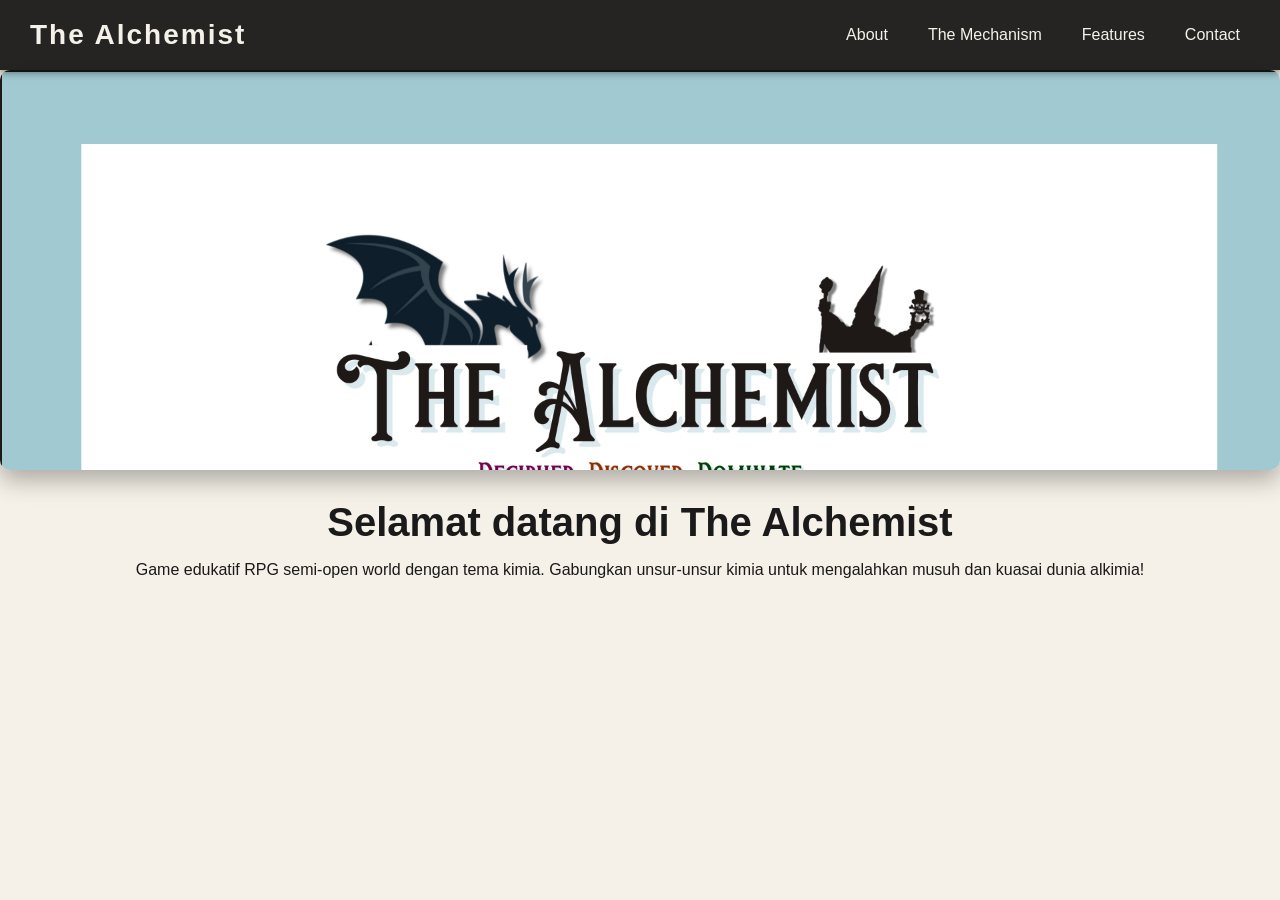
==== index.html @ ddcc8ead "Update index.html" ====
<!DOCTYPE html>
<html lang="id">
<head>
  <meta charset="UTF-8" />
  <meta name="viewport" content="width=device-width, initial-scale=1.0" />
  <title>The Alchemist - Game Edukasi Kimia</title>
  <link rel="icon" href="/logo.jpg">
  <link rel="stylesheet" href="styles.css" />
</head>
<body>
  <nav class="navbar">
    <div class="logo">The Alchemist</div>
    <ul class="nav-links">
      <li><a href="about.html">About</a></li>
      <li><a href="core-mechanics.html">The Mechanism</a></li>
      <li><a href="features.html">Features</a></li>
      <li><a href="contact.html">Contact</a></li>
    </ul>
  </nav>

  <!-- Tambahkan gambar di header -->
  <header>
    <div class="hero-image">
      <img src="/The Alchemist.jpg" alt="The Alchemist Cover" class="landscape-image">
    </div>
    <h1>Selamat datang di The Alchemist</h1>
    <p style="text-align: center;">Game edukatif RPG semi-open world dengan tema kimia. Gabungkan unsur-unsur kimia untuk mengalahkan musuh dan kuasai dunia alkimia!</p>
  </header>
</body>
</html>
---- styles.css ----
/* styles.css */

/* Tema: Krem & Hitam */
body {
    margin: 0;
    padding-top: 70px; /* Offset untuk navbar */
    font-family: 'Segoe UI', Tahoma, Geneva, Verdana, sans-serif;
    background: #f5f1e8; /* krem lembut */
    color: #1a1a1a; /* hitam pekat */
    overflow-x: hidden;
  }
  
  /* Navbar: Hitam solid dengan transparansi ringan */
  .navbar {
    position: fixed;
    top: 0;
    left: 0;
    right: 0;
    height: 70px;
    display: flex;
    justify-content: space-between;
    align-items: center;
    padding: 0 30px;
    background: rgba(0, 0, 0, 0.85); /* hitam gelap */
    backdrop-filter: blur(6px);
    box-shadow: 0 2px 8px rgba(0, 0, 0, 0.5);
    z-index: 1000;
  }
  
  .navbar .logo {
    font-size: 28px;
    font-weight: bold;
    color: #f5f1e8; /* krem */
    letter-spacing: 2px;
  }
  
  .navbar .nav-links {
    list-style: none;
    display: flex;
    gap: 20px;
    margin: 0;
    padding: 0;
  }
  
  .navbar .nav-links a {
    position: relative;
    text-decoration: none;
    color: #f5f1e8;
    font-size: 16px;
    padding: 10px;
    transition: color 0.3s ease;
  }
  
  .navbar .nav-links a:hover,
  .navbar .nav-links a.active {
    color: #e0c9a6; /* krem tua */
  }
  
  .navbar .nav-links a::after {
    content: '';
    position: absolute;
    left: 0;
    bottom: 5px;
    width: 0;
    height: 2px;
    background: #e0c9a6;
    transition: width 0.3s ease;
  }
  
  .navbar .nav-links a:hover::after,
  .navbar .nav-links a.active::after {
    width: 100%;
  }
  
  /* Section: latar krem & border hitam */
  .section {
    padding: 40px 20px;
    margin: 30px auto;
    max-width: 1000px;
    background-color: #fff df; /* krem lebih terang */
    border-radius: 10px;
    border: 2px solid #1a1a1a; /* hitam */
    box-shadow: 0 8px 20px rgba(0, 0, 0, 0.2);
    transition: transform 0.3s ease, border-color 0.3s ease;
    animation: fadeInUp 0.8s ease-out;
  }
  
  .section:hover {
    transform: translateY(-5px);
    border-color: #e0c9a6;
  }
  
  h1, h2 {
    color: #1a1a1a; /* hitam */
    text-align: center;
  }
  
  h1 {
    font-size: 2.5rem;
    margin-bottom: 10px;
  }
  
  h2 {
    font-size: 2rem;
    margin-bottom: 20px;
  }
  
  /* Feature list styling: cream cards & black accent */
  .feature-list {
    list-style: none;
    margin: 0;
    padding: 0;
  }
  
  .feature-list li {
    background: #fcf8f3; /* krem lembut */
    margin: 15px 0;
    padding: 20px;
    border-radius: 8px;
    border-left: 6px solid #1a1a1a;
    transition: box-shadow 0.3s ease, border-left-color 0.3s ease;
  }
  
  .feature-list li:hover {
    box-shadow: 0 6px 16px rgba(0, 0, 0, 0.25);
    border-left-color: #e0c9a6;
  }
  
  .feature-list h3 {
    color: #1a1a1a;
    font-size: 1.3rem;
    margin-bottom: 8px;
  }
  
  .feature-list p {
    color: #333;
    font-size: 1rem;
    line-height: 1.6;
  }
  
  /* Link styling */
  a {
    color: #1a1a1a;
    text-decoration: none;
    transition: color 0.3s ease;
  }
  
  a:hover {
    color: #e0c9a6;
    text-decoration: underline;
  }
  
  /* Hero image styling */
  .hero-image {
    width: 100%;
    max-height: 400px;
    overflow: hidden;
    border-radius: 10px;
    margin-bottom: 30px;
    box-shadow: 0 10px 25px rgba(0, 0, 0, 0.3);
  }
  
  .landscape-image {
    width: 100%;
    height: auto;
    object-fit: cover;
    display: block;
    border: 2px solid #1a1a1a;
    transition: transform 0.5s ease;
  }
  
  .landscape-image:hover {
    transform: scale(1.02);
  }
  
  @media (max-width: 768px) {
    .hero-image {
      max-height: 250px;
    }
  }
  
  @keyframes fadeInUp {
    from { opacity: 0; transform: translateY(20px); }
    to { opacity: 1; transform: translateY(0); }
  }

/* Core Mechanism Specific Styles */
.mechanism-header {
    text-align: center;
    margin-bottom: 30px;
  }
  
  .divider {
    width: 100px;
    height: 3px;
    background: #d62c81;
    margin: 15px auto;
  }
  
  .subtitle {
    color: #f23a9c;
    font-style: italic;
    margin-top: 10px;
  }
  
  .mechanism-content {
    display: flex;
    gap: 40px;
  }
  
  .mechanism-text {
    flex: 2;
  }
  
  .mechanism-visual {
    flex: 1;
    align-self: center;
  }
  
  .justified-text {
    text-align: justify;
    text-justify: inter-word;
    line-height: 1.8;
    margin-bottom: 20px;
  }
  
  .feature-highlight {
    display: flex;
    align-items: center;
    background: #FFD700;
    padding: 15px;
    border-radius: 8px;
    margin: 20px 0;
    border-left: 4px solid #E53935;
  }
  
  .feature-icon {
    font-size: 2rem;
    margin-right: 15px;
  }
  
  .combat-demo {
    display: flex;
    justify-content: space-between;
    margin: 30px 0;
  }
  
  .combat-step {
    text-align: center;
    width: 30%;
    padding: 15px;
    background: #B0BEC5;
    border-radius: 8px;
    border: 1px solid #01052c;
  }
  
  .step-number {
    display: inline-block;
    width: 30px;
    height: 30px;
    background: #1E88E5;
    color: white;
    border-radius: 50%;
    line-height: 30px;
    margin-bottom: 10px;
    font-weight: bold;
  }
  
  .element-grid {
    display: grid;
    grid-template-columns: repeat(2, 1fr);
    gap: 15px;
    margin-bottom: 15px;
  }
  
  .element-box {
    padding: 15px;
    border-radius: 8px;
    text-align: center;
    font-weight: bold;
    color: white;
  }
  
  .visual-caption {
    text-align: center;
    font-style: italic;
    color: #ccc;
  }
  
  /* Responsive */
  @media (max-width: 768px) {
    .mechanism-content {
      flex-direction: column;
    }
    
    .combat-demo {
      flex-direction: column;
    }
    
    .combat-step {
      width: 100%;
      margin-bottom: 15px;
    }
  }
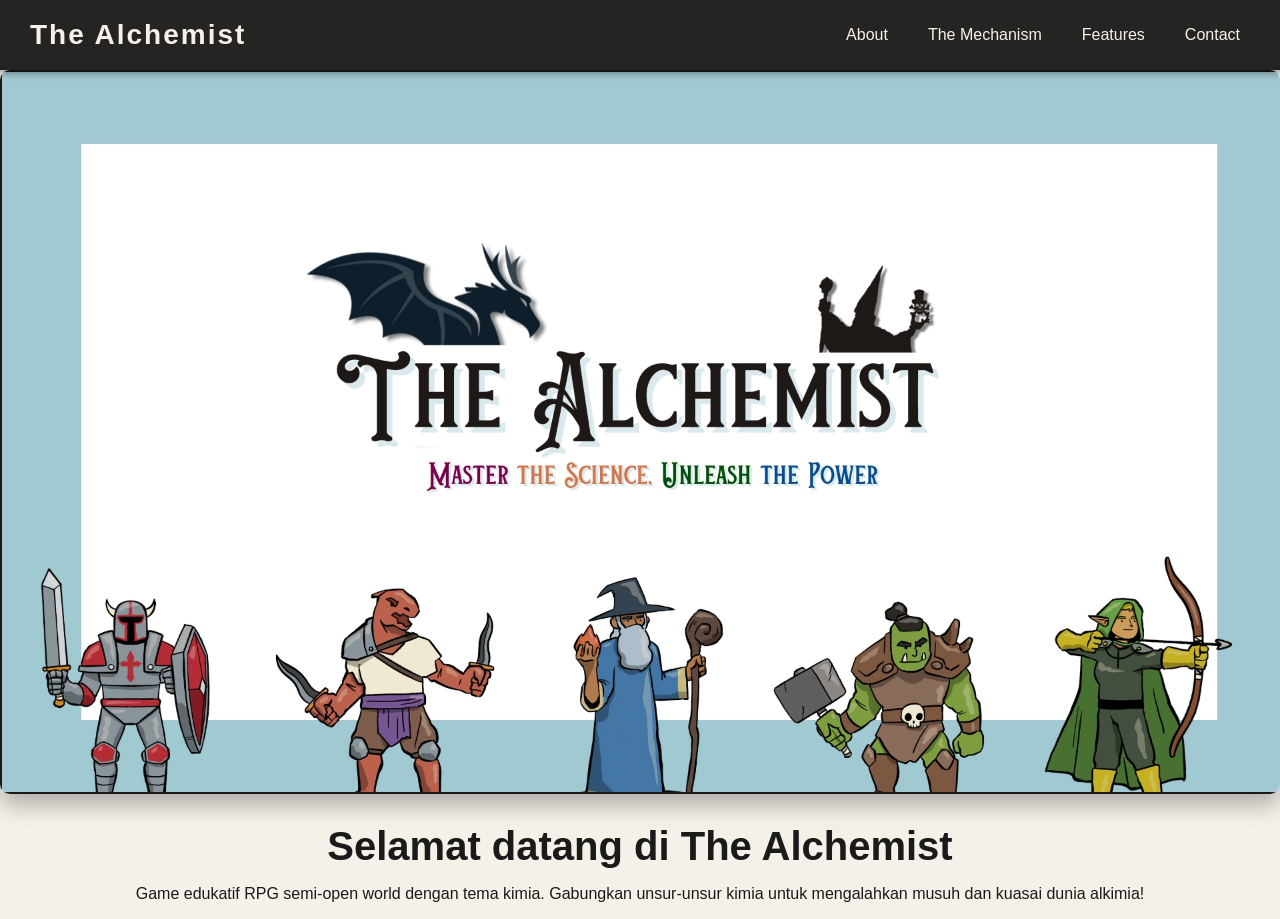
==== commit f11c68cf: "Beres" ====
--- a/index.html
+++ b/index.html
@@ -21,9 +21,9 @@
   <!-- Tambahkan gambar di header -->
   <header>
     <div class="hero-image">
-      <img src="/The Alchemist.jpg" alt="The Alchemist Cover" class="landscape-image">
+      <img src="/Final.jpg" alt="The Alchemist Cover" class="landscape-image">
     </div>
-    <h1>Selamat datang di The Alchemist</h1>
+    <h1 style="text-align: center;">Selamat datang di The Alchemist</h1>
     <p style="text-align: center;">Game edukatif RPG semi-open world dengan tema kimia. Gabungkan unsur-unsur kimia untuk mengalahkan musuh dan kuasai dunia alkimia!</p>
   </header>
 </body>
--- a/styles.css
+++ b/styles.css
@@ -153,7 +153,7 @@
   /* Hero image styling */
   .hero-image {
     width: 100%;
-    max-height: 400px;
+    max-height: 100%;
     overflow: hidden;
     border-radius: 10px;
     margin-bottom: 30px;
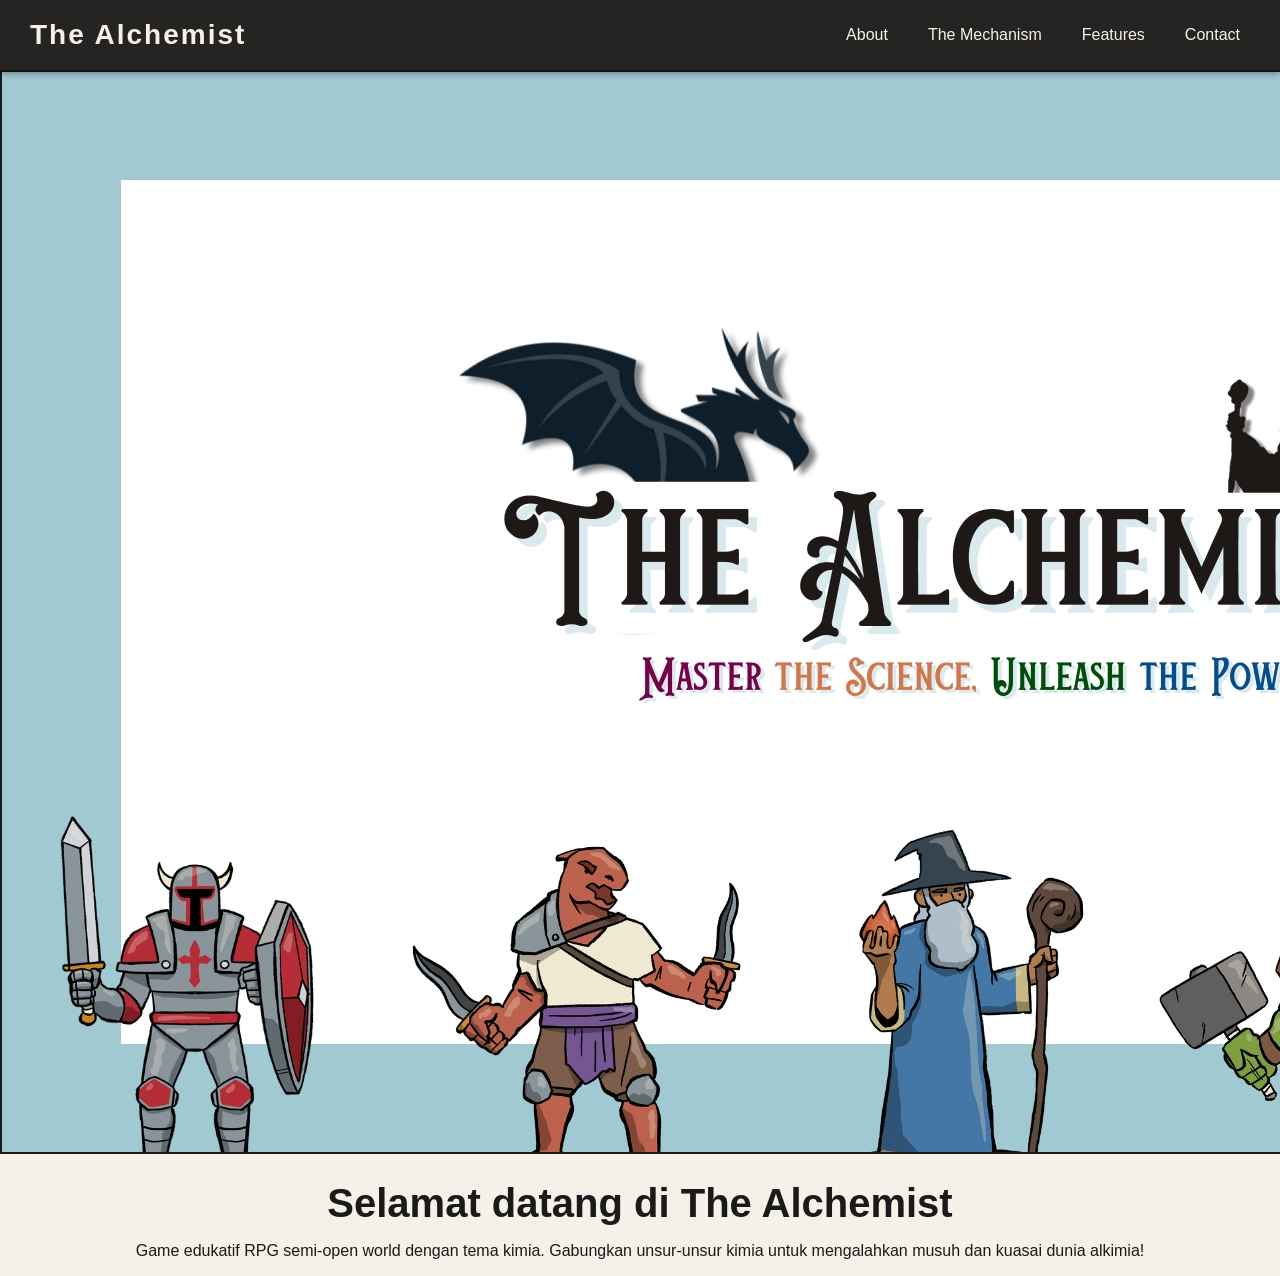
==== commit 09302b8b: "Update index.html" ====
--- a/index.html
+++ b/index.html
@@ -21,7 +21,7 @@
   <!-- Tambahkan gambar di header -->
   <header>
     <div class="hero-image">
-      <img src="/Final.jpg" alt="The Alchemist Cover" class="landscape-image">
+      <img style="display: block; margin: auto;" src="/Final.jpg" alt="The Alchemist Cover" class="landscape-image">
     </div>
     <h1 style="text-align: center;">Selamat datang di The Alchemist</h1>
     <p style="text-align: center;">Game edukatif RPG semi-open world dengan tema kimia. Gabungkan unsur-unsur kimia untuk mengalahkan musuh dan kuasai dunia alkimia!</p>
--- a/styles.css
+++ b/styles.css
@@ -151,38 +151,46 @@
   }
   
   /* Hero image styling */
+.hero-container {
+  width: 100%;
+  max-width: 1000px; /* Lebar maksimal */
+  margin: 0 auto 30px; /* Pusatkan dan beri margin bawah */
+  overflow: hidden;
+  border-radius: 10px;
+  box-shadow: 0 10px 25px rgba(0, 0, 0, 0.3);
+  animation: fadeInUp 0.8s ease-out;
+}
+
+.hero-image {
+  width: 100%;
+  height: auto;
+  display: block;
+  object-fit: cover;
+  aspect-ratio: 16/9; /* Pertahankan rasio 16:9 */
+  border: 2px solid #1a1a1a;
+  transition: transform 0.5s ease;
+}
+
+.hero-image:hover {
+  transform: scale(1.02);
+}
+
+/* Responsive adjustments */
+@media (max-width: 768px) {
+  .hero-container {
+    max-width: 95%; /* Lebih responsif di mobile */
+    border-radius: 5px;
+  }
+  
   .hero-image {
-    width: 100%;
-    max-height: 100%;
-    overflow: hidden;
-    border-radius: 10px;
-    margin-bottom: 30px;
-    box-shadow: 0 10px 25px rgba(0, 0, 0, 0.3);
-  }
-  
-  .landscape-image {
-    width: 100%;
-    height: auto;
-    object-fit: cover;
-    display: block;
-    border: 2px solid #1a1a1a;
-    transition: transform 0.5s ease;
-  }
-  
-  .landscape-image:hover {
-    transform: scale(1.02);
-  }
-  
-  @media (max-width: 768px) {
-    .hero-image {
-      max-height: 250px;
-    }
-  }
-  
-  @keyframes fadeInUp {
-    from { opacity: 0; transform: translateY(20px); }
-    to { opacity: 1; transform: translateY(0); }
-  }
+    aspect-ratio: 4/3; /* Rasio berbeda untuk mobile */
+  }
+}
+
+@keyframes fadeInUp {
+  from { opacity: 0; transform: translateY(20px); }
+  to { opacity: 1; transform: translateY(0); }
+}
 
 /* Core Mechanism Specific Styles */
 .mechanism-header {
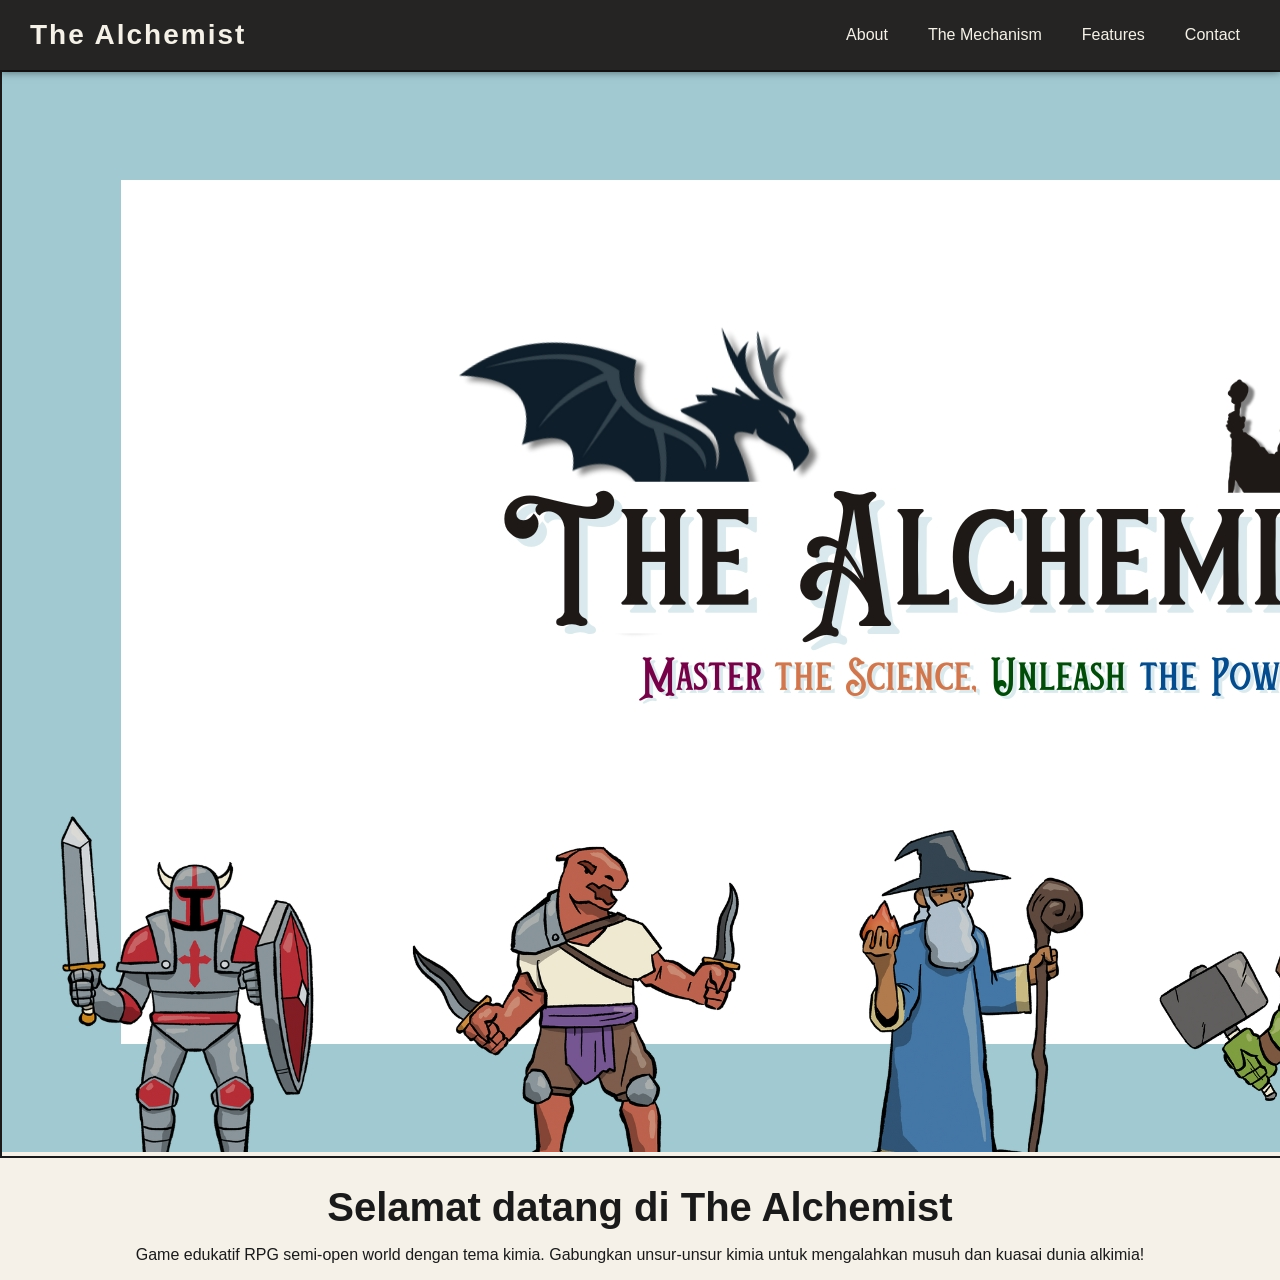
==== commit d184d125: "beres" ====
--- a/index.html
+++ b/index.html
@@ -21,7 +21,7 @@
   <!-- Tambahkan gambar di header -->
   <header>
     <div class="hero-image">
-      <img style="display: block; margin: auto;" src="/Final.jpg" alt="The Alchemist Cover" class="landscape-image">
+      <img src="/Final.jpg" alt="The Alchemist Cover" class="landscape-image">
     </div>
     <h1 style="text-align: center;">Selamat datang di The Alchemist</h1>
     <p style="text-align: center;">Game edukatif RPG semi-open world dengan tema kimia. Gabungkan unsur-unsur kimia untuk mengalahkan musuh dan kuasai dunia alkimia!</p>
--- a/styles.css
+++ b/styles.css
@@ -153,7 +153,7 @@
   /* Hero image styling */
 .hero-container {
   width: 100%;
-  max-width: 1000px; /* Lebar maksimal */
+  max-width: 100%; /* Lebar maksimal */
   margin: 0 auto 30px; /* Pusatkan dan beri margin bawah */
   overflow: hidden;
   border-radius: 10px;
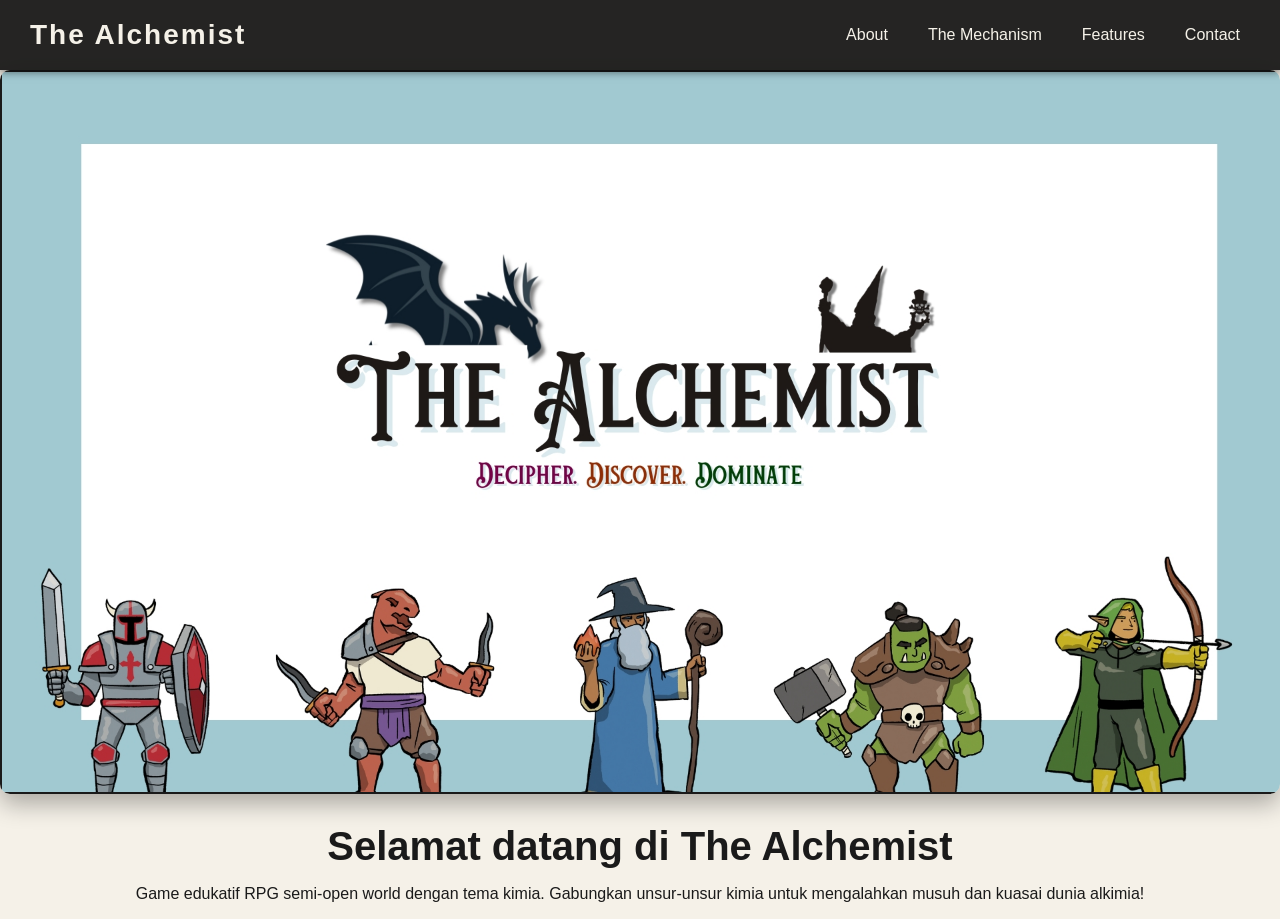
==== commit 41d75e84: "beres" ====
--- a/index.html
+++ b/index.html
@@ -21,7 +21,7 @@
   <!-- Tambahkan gambar di header -->
   <header>
     <div class="hero-image">
-      <img src="/Final.jpg" alt="The Alchemist Cover" class="landscape-image">
+      <img src="/The Alchemist.jpg" alt="The Alchemist Cover" class="landscape-image">
     </div>
     <h1 style="text-align: center;">Selamat datang di The Alchemist</h1>
     <p style="text-align: center;">Game edukatif RPG semi-open world dengan tema kimia. Gabungkan unsur-unsur kimia untuk mengalahkan musuh dan kuasai dunia alkimia!</p>
--- a/styles.css
+++ b/styles.css
@@ -151,46 +151,38 @@
   }
   
   /* Hero image styling */
-.hero-container {
-  width: 100%;
-  max-width: 100%; /* Lebar maksimal */
-  margin: 0 auto 30px; /* Pusatkan dan beri margin bawah */
-  overflow: hidden;
-  border-radius: 10px;
-  box-shadow: 0 10px 25px rgba(0, 0, 0, 0.3);
-  animation: fadeInUp 0.8s ease-out;
-}
-
-.hero-image {
-  width: 100%;
-  height: auto;
-  display: block;
-  object-fit: cover;
-  aspect-ratio: 16/9; /* Pertahankan rasio 16:9 */
-  border: 2px solid #1a1a1a;
-  transition: transform 0.5s ease;
-}
-
-.hero-image:hover {
-  transform: scale(1.02);
-}
-
-/* Responsive adjustments */
-@media (max-width: 768px) {
-  .hero-container {
-    max-width: 95%; /* Lebih responsif di mobile */
-    border-radius: 5px;
-  }
-  
   .hero-image {
-    aspect-ratio: 4/3; /* Rasio berbeda untuk mobile */
-  }
-}
-
-@keyframes fadeInUp {
-  from { opacity: 0; transform: translateY(20px); }
-  to { opacity: 1; transform: translateY(0); }
-}
+    width: 100%;
+    max-height: 100%;
+    overflow: hidden;
+    border-radius: 10px;
+    margin-bottom: 30px;
+    box-shadow: 0 10px 25px rgba(0, 0, 0, 0.3);
+  }
+  
+  .landscape-image {
+    width: 100%;
+    height: auto;
+    object-fit: cover;
+    display: block;
+    border: 2px solid #1a1a1a;
+    transition: transform 0.5s ease;
+  }
+  
+  .landscape-image:hover {
+    transform: scale(1.02);
+  }
+  
+  @media (max-width: 768px) {
+    .hero-image {
+      max-height: 250px;
+    }
+  }
+  
+  @keyframes fadeInUp {
+    from { opacity: 0; transform: translateY(20px); }
+    to { opacity: 1; transform: translateY(0); }
+  }
 
 /* Core Mechanism Specific Styles */
 .mechanism-header {
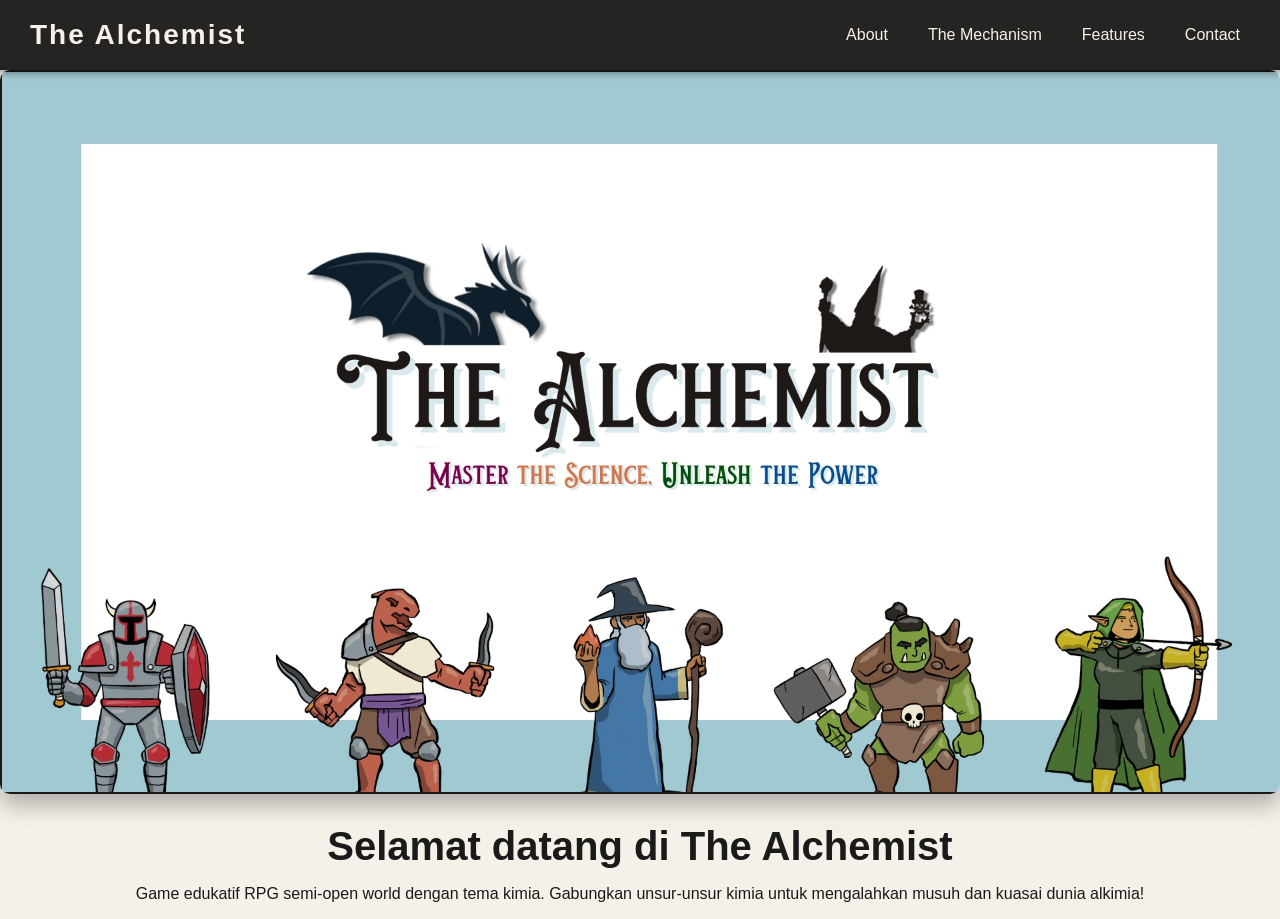
==== commit 566cf1a2: "Update index.html" ====
--- a/index.html
+++ b/index.html
@@ -21,7 +21,7 @@
   <!-- Tambahkan gambar di header -->
   <header>
     <div class="hero-image">
-      <img src="/The Alchemist.jpg" alt="The Alchemist Cover" class="landscape-image">
+      <img src="/Final.jpg" alt="The Alchemist Cover" class="landscape-image">
     </div>
     <h1 style="text-align: center;">Selamat datang di The Alchemist</h1>
     <p style="text-align: center;">Game edukatif RPG semi-open world dengan tema kimia. Gabungkan unsur-unsur kimia untuk mengalahkan musuh dan kuasai dunia alkimia!</p>
--- a/styles.css
+++ b/styles.css
@@ -153,7 +153,7 @@
   /* Hero image styling */
   .hero-image {
     width: 100%;
-    max-height: 100%;
+    max-height: auto;
     overflow: hidden;
     border-radius: 10px;
     margin-bottom: 30px;
